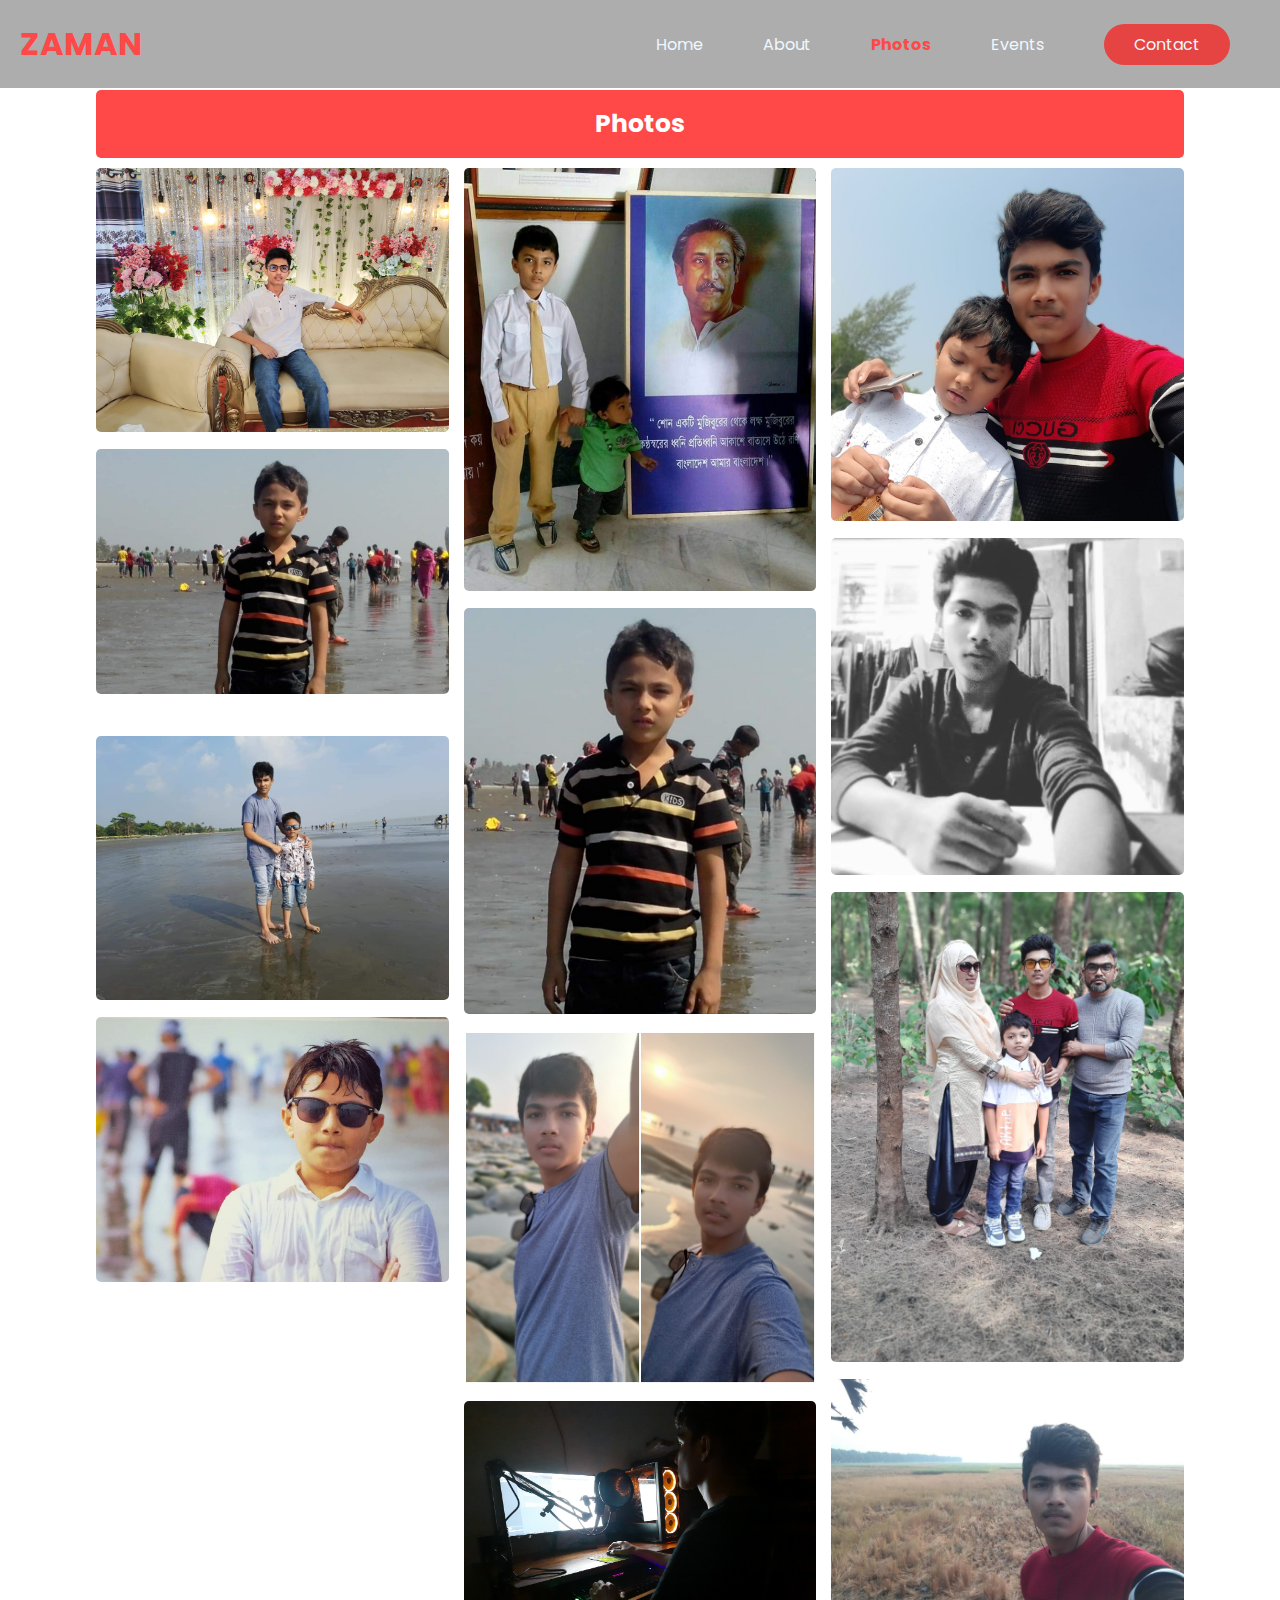
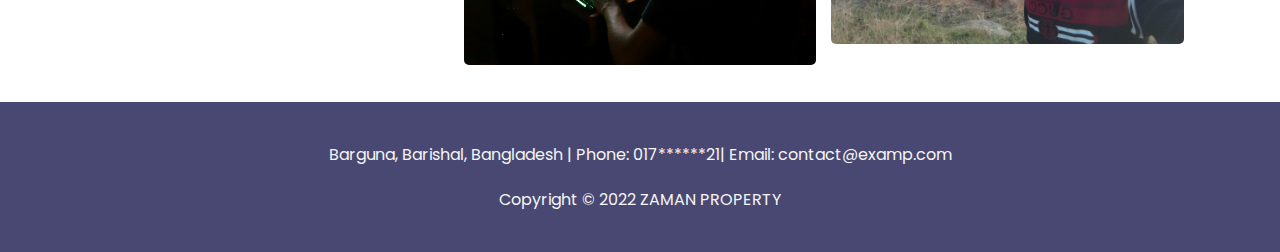
==== Media/gallery.html @ d0efd68c "Add files via upload" ====
<!DOCTYPE html>
<html lang="en">
<head>
    <meta charset="UTF-8">
    <meta http-equiv="X-UA-Compatible" content="IE=edge">
    <meta name="viewport" content="width=device-width, initial-scale=1.0">
    <title>Photo gallery</title>
    
    <link rel="shortcut icon" href="szs-logo.jpg" type="image/x-icon">
    <link rel="stylesheet" href="gallery.css">
    <link rel="stylesheet" href="index.css">

</head>
<body>

    <nav class="navbar">
        <h1 class="logo" style="color: rgb(255, 72, 72);">ZAMAN</h1>
        <ul class="nav-links">
          <li><a href="../index.html">Home</a></li>
          <li><a href="about.html">About</a></li>
          <li><a style="color: rgb(255, 72, 72); font-weight: 700;" href="#">Photos</a></li>
          <li><a href="event-page.html">Events</a></li>
          <li class="ctn"><a class="ctn" target="_blank" href="https://m.me/shhanuzzaman.omi.1/">Contact</a></li>
        </ul>
        <img src="menu-icon.png" alt="" class="menu-btn">
    </nav>
    
    <div class="container">

        <h1 class="title">Photos</h1>

        <div class="image-container">
            <img src="omi.jpeg" alt="">
            <img src="omi2.jpg" alt="">
            <img src="omi5.jpg"omi3 alt="">
            <img src="omi6.jpg" alt="">
            <img src="omi7.jpg" alt="">
            <img src="omi8.jpg" alt="">
            <img src="omi9.jpg" alt="">
            <img src="omi10.jpg" alt="">
            <img src="omi11.jpg" alt="">
            <img src="opc.jpg" alt="">
            <img src="omi12.jpg" alt="">
            <img src="omi13.jpg" alt="">
            <img src="omi14.jpg" alt="">
            <img src="omi15.jpg" alt="">

        </div>

    </div>

    <section class="footer">
        <p>Barguna, Barishal, Bangladesh | Phone: 017******21| Email: contact@examp.com</p>
        <p>Copyright © 2022 ZAMAN PROPERTY</p>
      </section>
    
      <script>
        const menuBtn = document.querySelector('.menu-btn')
        const navlinks = document.querySelector('.nav-links')
    
        menuBtn.addEventListener('click',()=>{
            navlinks.classList.toggle('mobile-menu')
        })
      </script>
</body>
</html>
---- Media/gallery.css ----
@import url('https://fonts.googleapis.com/css2?family=Poppins:wght@100;300;400;500;600&display=swap');

*{
  margin:0;
  padding:0;
  box-sizing: border-box;
  font-family: 'Poppins', sans-serif;
}

.container{
  max-width: 85%;
  margin:20px auto;
  padding-top: 70px;
}

.container .title{
  font-size: 25px;
  background-color: rgb(255, 72, 72);
  color:#fff;
  border-radius: 5px;
  margin-bottom: 10px;
  text-align: center;
  padding:15px;
}

.container .image-container{
  columns:3 250px;
  gap:15px;
}

.container .image-container img{
  margin-bottom: 10px;
  border-radius: 5px;
  width: 100%;
}
---- Media/index.css ----
* {
  margin: 0;
  padding: 0;
  box-sizing: border-box;
  font-family: Poppins;
} 
a{
  text-decoration: none;
}

ul{
  list-style-type: none;
}
body, html{
  overflow-x: hidden;
}
.navbar{
  position: absolute;
  top: 0;
  left: 0;
  display: flex;
  width: 100%;
  justify-content: space-between;
  padding: 20px;
  color: rgb(255, 255, 255);
  background-color: rgba(0, 0, 0, 0.322);
}

.nav-links{
  display: flex;
  align-items: center;
}

.nav-links li{
  margin: 0 30px;
}

.nav-links li a{
  color: aliceblue;
}

header {
   width: 100vw;
   height: 100vh;
   background-image: url(omi-cover.jpg);
   background-position: bottom;
   background-size: cover;
   display: flex;
   align-items: flex-end;
   justify-content: center;

}

.header-content{
  margin-bottom: 150px;
  color: rgb(24, 24, 24);
  background-color: rgba(240, 248, 255, 0.493);
  border-radius: 5px ;
  text-align: center;
}

.header-content h2{
  font-size: 4vmin;
}

.line{
  width: 150px;
  height: 4px;
  background: rgb(230, 67, 67);
  margin: 10px auto;
  border-radius: 5px;
}

.header-content h1{
  font-size: 7vmin;
  margin-top: 50px;
  margin-bottom: 30px;
}

.ctn{
  padding: 8px 15px;
  background: rgb(230, 67, 67);
  border-radius: 30px;
  color: rgb(255, 255, 255);
}

.menu-btn{
  position: absolute;
  top: 30px;
  right: 30px;
  width: 40px;
  cursor: pointer;
  display: none;
}

section{
  width: 80%;
  margin: 80px auto;
}

.title{
  text-align: center;
  font-size: 4vmin;
  color: #555594;
}

.row{
  display: flex;
  align-items: center;
  width: 100%;
  justify-content: space-between;

}

.row .col {
  display: flex;
  flex-direction: column;
  align-items: center;
}
.col img{
  width: 90%;
}
.events .row{
margin-top: 50px;
}
h4{
  font-size: 3vmin;
  color: #484872;
  margin: 20px auto;
}
p{
  color: #7e7e7e;
  padding: 0px 40px;
}
.events .ctn{
  margin-top: 30px;
}
.footer{
  width: 100%;
  min-height: 100px;
  padding: 20px 80px;
  margin: 0;
  background: #484872;
  text-align: center;
}

.footer p{
  color: whitesmoke;
  margin: 20px auto;
  padding: 20px auto;
}

/*Mobile device*/
@media only screen and (max-width:850px){
  .menu-btn{
    display: block;
  }
  .navbar {
    padding: 0;
  }
  .logo{
    position: absolute;
    top: 30px;
    left: 30px;
  }
  .nav-links {
    flex-direction: column;
    width: 100%;
    height: 100vh;
    justify-content: center;
    background: #484872;
    margin-top: -900px;
    transition: all 0.5s ease;
  }
  .mobile-menu {
    margin-top: 0px;
  }
  .nav-links li{
    margin: 30px auto;
  }
}
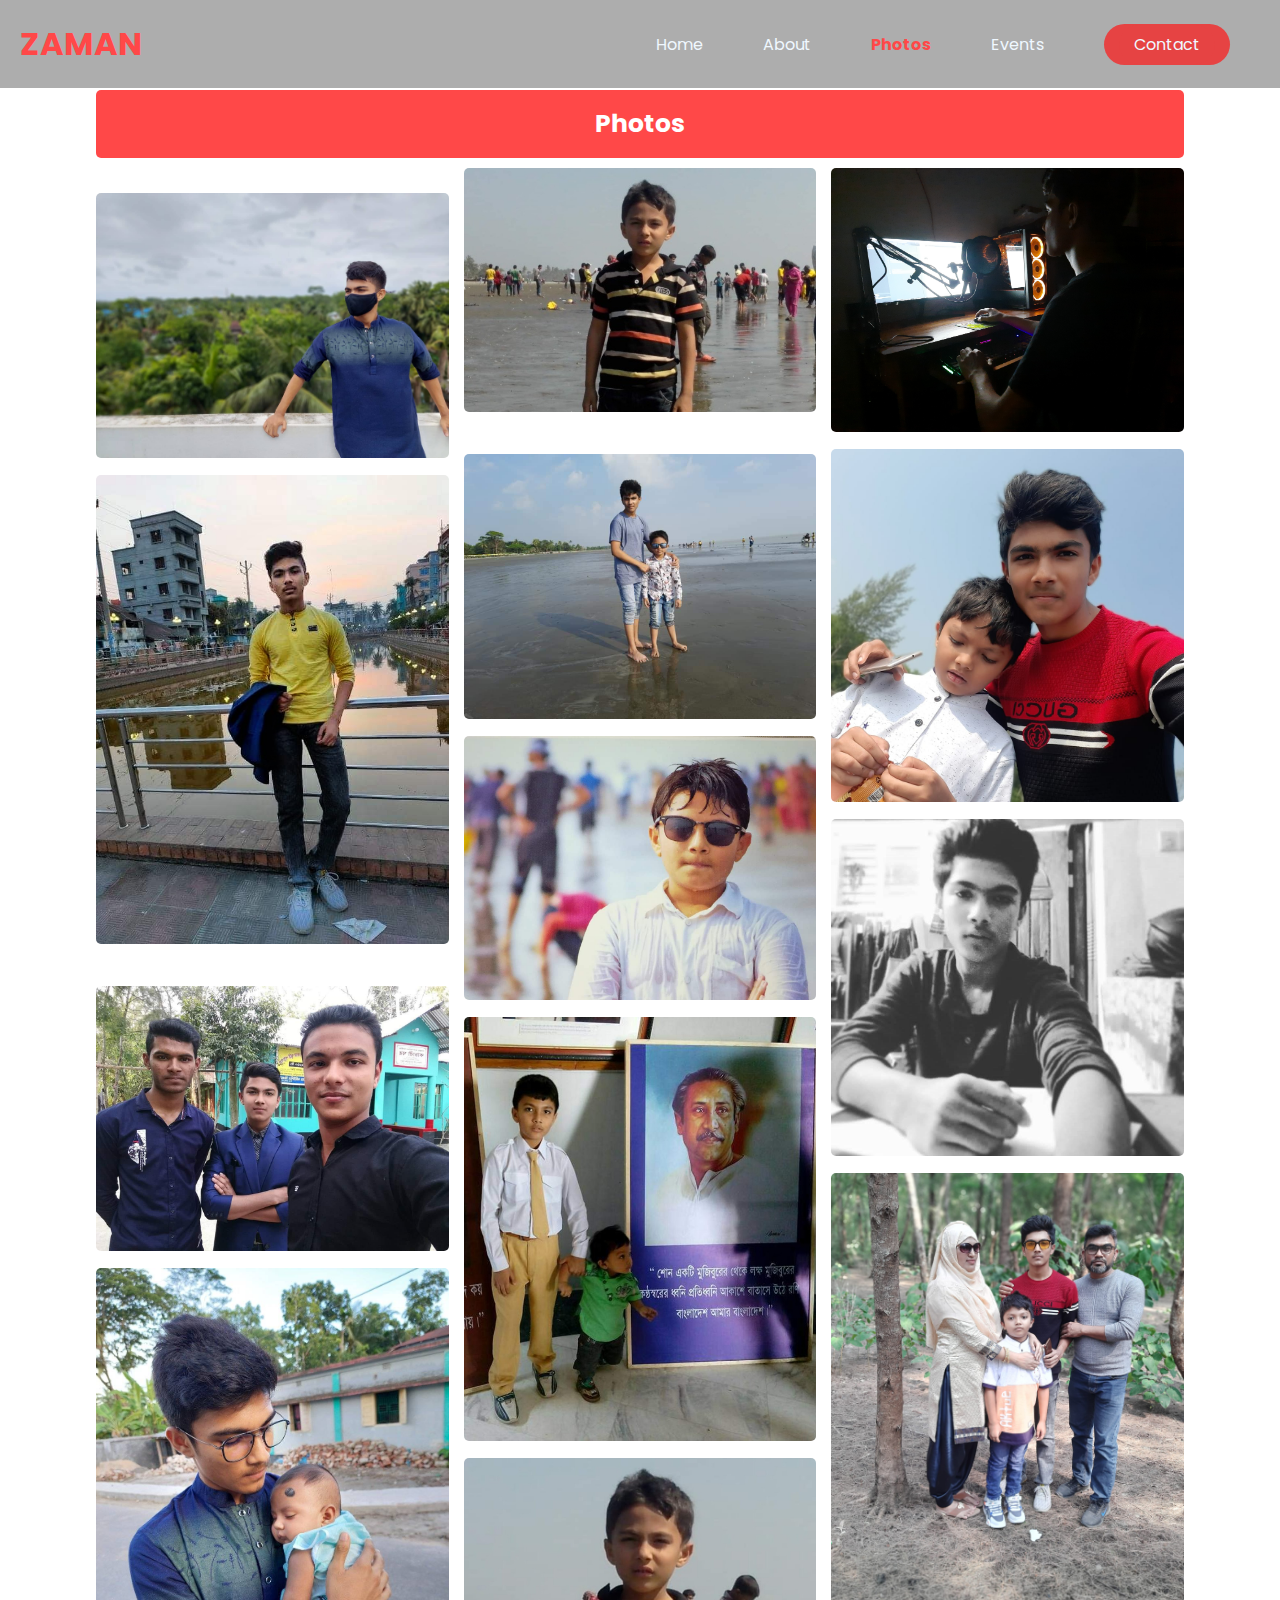
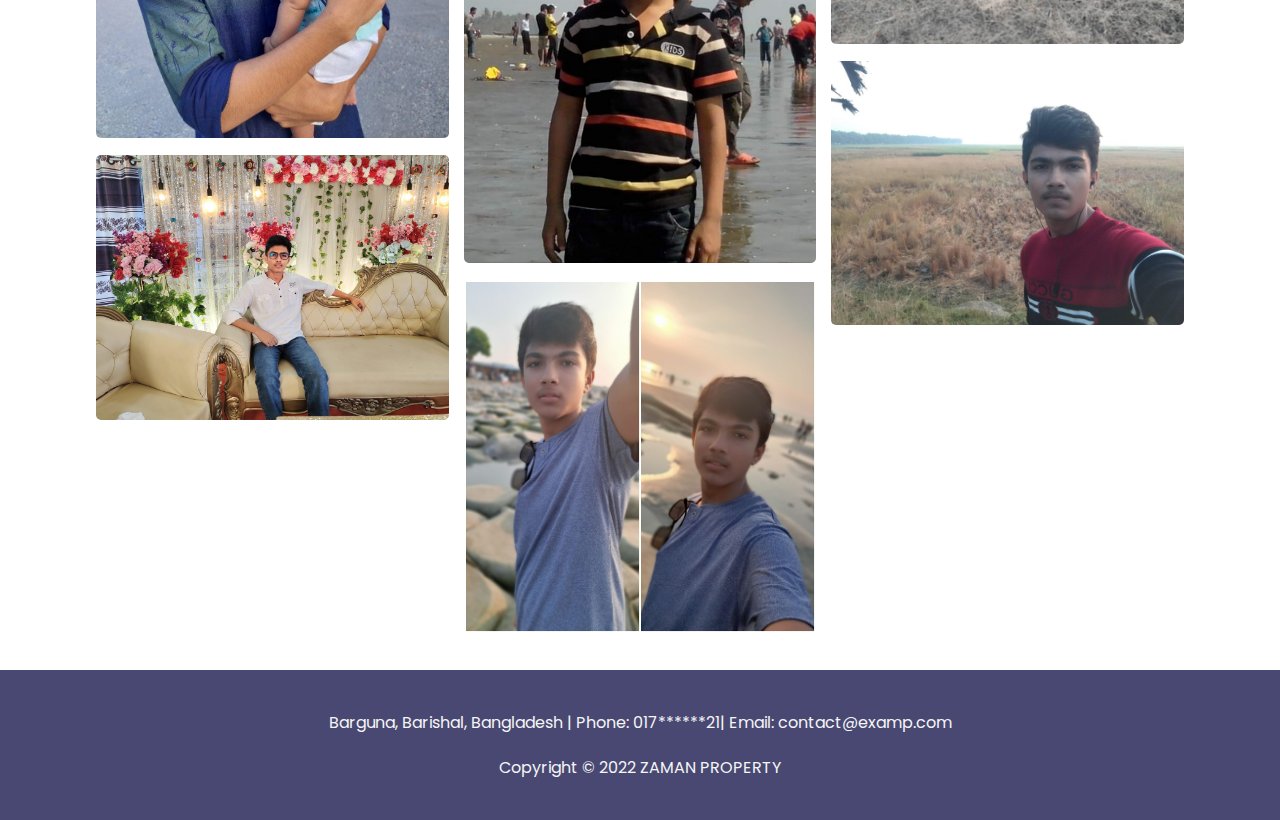
==== commit 3351236e: "Update gallery.html" ====
--- a/Media/gallery.html
+++ b/Media/gallery.html
@@ -30,6 +30,12 @@
         <h1 class="title">Photos</h1>
 
         <div class="image-container">
+            <img src="one.jpg" alt="">
+            <img src="on2.jpg" alt="">
+            <img src="on3.jpeg" alt="">
+            <img src="on3.jpg" alt="">
+            <img src="on4.jpg" alt="">
+            <img src="on5.jpg" alt="">
             <img src="omi.jpeg" alt="">
             <img src="omi2.jpg" alt="">
             <img src="omi5.jpg"omi3 alt="">
@@ -63,4 +69,4 @@
         })
       </script>
 </body>
-</html>+</html>
